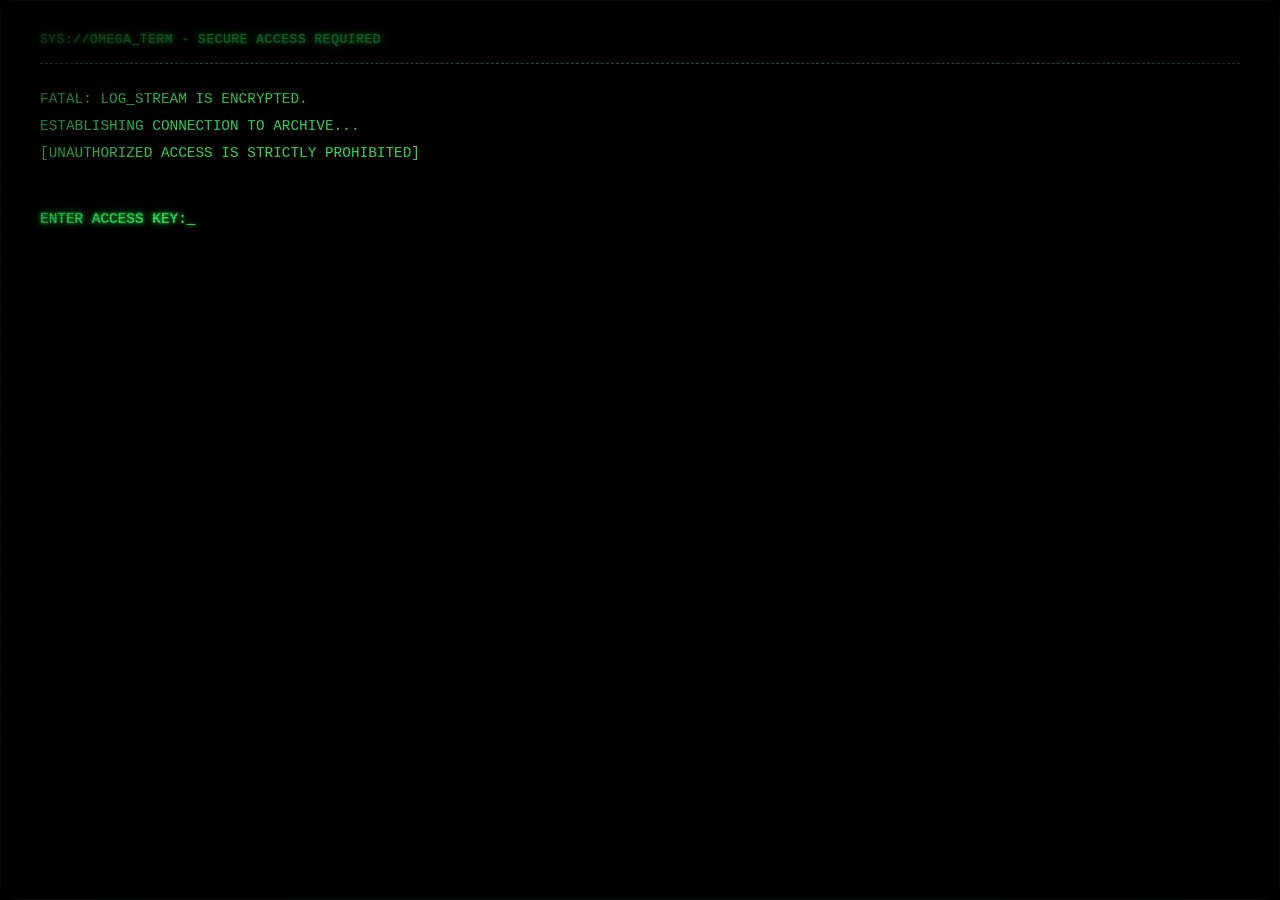
==== index.html @ 5c5ca0e2 "Initial commit: Egregore terminal experience" ====
<!DOCTYPE html>
<html lang="en">
<head>
  <meta charset="UTF-8">
  <meta name="viewport" content="width=device-width, initial-scale=1.0">
  <title>OMEGA_TERM :: TERMINAL LOG</title>

  <!-- Local stylesheet only. No external fonts or libraries per project rules. -->
  <link rel="stylesheet" href="css/style.css">
</head>
<body>

  <!-- ============================================================
       TERMINAL FRAME
       ============================================================ -->
  <div id="crt" class="crt-frame">

    <div class="scanlines" aria-hidden="true"></div>
    <div class="flicker-overlay" aria-hidden="true"></div>
    <div id="rain-dim" aria-hidden="true"></div>
    <div id="rain-drops" aria-hidden="true"></div>
    <div id="ascend-dim" aria-hidden="true"></div>
    <div id="ascend-drops" aria-hidden="true"></div>
    <div id="haunted-overlay" aria-hidden="true"></div>
    <div id="demon-overlay" aria-hidden="true"></div>
    <!-- Secret amijok overlay: a direct child of the CRT frame (like the other
         full-screen overlays) so its z-index competes globally instead of being
         trapped inside the header's stacking context. -->
    <div id="amijok-overlay" aria-hidden="true"></div>

    <!-- ============================================================
         TERMINAL GATEWAY OVERLAY (Step 1 Entrance Lock)
         ============================================================ -->
    <div id="terminal-gateway" class="gateway-active">
      <div class="terminal-box">
        <div class="terminal-header">SYS://OMEGA_TERM - SECURE ACCESS REQUIRED</div>
        <div class="terminal-body">
          <p class="system-text">FATAL: LOG_STREAM IS ENCRYPTED.</p>
          <p class="system-text">ESTABLISHING CONNECTION TO ARCHIVE...</p>
          <p class="system-text">[UNAUTHORIZED ACCESS IS STRICTLY PROHIBITED]</p>
          <br>
          <div class="input-line">
            <span class="prompt">ENTER ACCESS KEY:_</span>
            <input type="password" id="gateway-password" autocomplete="off" autofocus>
          </div>
          <p id="gateway-error" class="error-text" style="display: none;">ACCESS DENIED. INVALID CREDENTIALS.</p>
        </div>
      </div>
    </div>

    <!-- ============================================================
         HEADER / SYSTEM STATUS BAR
         ============================================================ -->
    <header id="site-header" class="site-header">
      <p class="system-line" id="system-status">
        SYS://OMEGA_TERM &nbsp;—&nbsp; STATUS: <span id="status-value" class="status-ok">ONLINE</span>
      </p>
      
      <!-- Interactive terminal now lives exclusively in the right-hand
           clue board (see #meta-panel below). -->
      <h1 class="site-title" style="display: flex; align-items: center; flex-wrap: wrap;">
        <span>PROJECT_LOG</span>
      </h1>
      
      
    </header>

    <!-- ============================================================
         MAIN SCROLLING FEED
         ============================================================ -->
    <main id="log-feed" class="log-feed">
      <div id="entries-container" class="entries-container entries-hidden">
        <!-- Rendered entries land here at runtime. Hidden until the first
             haunting completes (see main.js showFeed()). -->
      </div>
      <div id="meta-panel" class="meta-panel">
        <!-- THE interactive terminal / clue board. Solved riddles, logs,
             and hints accumulate here to drive the escape-room loop. -->
        <div class="clue-terminal">
          <p class="clue-label">ANOMALY_DETECTED :: ACTIVE_PROBE</p>
          <p class="clue-riddle">&quot;I have no voice, I have no hands, I make the noise, I grow the plants. What am I?&quot;</p>
          <!-- Streaming history scrolls above the prompt; the prompt line
               stays anchored to the bottom of the terminal. -->
          <div id="clue-board" class="clue-board" aria-live="polite"></div>
          <div class="input-line clue-input-line">
            <span class="prompt">&gt;_</span>
            <input type="text" id="clue-input" autocomplete="off" placeholder="AWAITING RESPONSE">
          </div>
        </div>
      </div>
    </main>

    <!-- ============================================================
         FOOTER / VISITOR COUNTER
         ============================================================ -->
    <footer id="site-footer" class="site-footer" style="margin-top: auto;">
      <div class="visitor-counter" id="visitor-counter">
        <span class="counter-label">VISITORS:</span>
        <span class="counter-digits" id="counter-digits">
          <span class="digit">0</span><span class="digit">0</span><span class="digit">0</span><span class="digit">0</span><span class="digit">0</span><span class="digit">0</span>
        </span>
      </div>
      <p class="footer-note">do not adjust your monitor</p>
    </footer>

  </div>

  <script src="js/main.js" defer></script>
</body>
</html>
---- css/style.css ----
/* ==========================================================================
   SPOOKIES_WORKSHOP :: TERMINAL LOG
   Retro monochrome CRT stylesheet — pure CSS, no external assets.

   Palette (phosphor green, classic monochrome monitor):
     --bg-void      : #000000   absolute pitch black — the browser IS the screen
     --bg-screen    : #000000   the terminal's own background
     --phosphor     : #33ff66   primary glowing text color
     --phosphor-dim : #1c8f39   secondary / muted text
     --phosphor-hot : #9dffb0   bright highlight (cursor, hover, status ok)
     --scan-black   : rgba(0,0,0,0.35)  scanline stripe color
   ========================================================================== */

:root {
  --bg-void: #000000;
  --bg-screen: #000000;
  --phosphor: #33ff66;
  --phosphor-dim: #1c8f39;
  --phosphor-hot: #9dffb0;
  --scan-black: rgba(0, 0, 0, 0.35);

  /* Ultra-bright tier for entry numbers — the single brightest text on screen. */
  --phosphor-bright: #39ff14;
  --glow-bright: 0 0 3px rgba(57, 255, 20, 0.95), 0 0 8px rgba(57, 255, 20, 0.7), 0 0 18px rgba(57, 255, 20, 0.45);

  /* Shared glow recipe so every glowing element matches. */
  --text-glow: 0 0 2px currentColor, 0 0 6px currentColor, 0 0 14px rgba(51, 255, 102, 0.45);
}

/* --------------------------------------------------------------------------
   RESET / BASE
   Keep this minimal and explicit rather than importing a full reset —
   easier to read when learning what each rule actually does.
   -------------------------------------------------------------------------- */
* {
  margin: 0;
  padding: 0;
  box-sizing: border-box;
}

html,
body {
  height: 100%;
}

body {
  /* Standard monospace stack, no web font kits. */
  font-family: "Courier New", "Lucida Console", Consolas, monospace;
  background: var(--bg-void);
  color: var(--phosphor);
  min-height: 100vh;
  min-height: 100dvh;
  overflow: hidden;
}

/* --------------------------------------------------------------------------
   THE "SCREEN"
   #crt fills the entire viewport edge-to-edge — no more monitor-in-a-room
   look. The browser window IS the glass.
   -------------------------------------------------------------------------- */
.crt-frame {
  position: fixed;
  inset: 0;
  width: 100%;
  height: 100vh;
  height: 100dvh;
  background: var(--bg-screen);
  border: none;
  border-radius: 14px;
  overflow-y: auto;
  overflow-x: hidden;

  padding: 32px 40px;
  display: flex;
  flex-direction: column;
  gap: 28px;
}

/* Curved-glass vignette: darkens the outermost corners and edges so the
   screen reads as slightly curved, without disturbing the layout. */
.crt-frame::after {
  content: "";
  position: absolute;
  inset: 0;
  z-index: 4;
  pointer-events: none;
  background:
    radial-gradient(circle at 0% 0%, rgba(0, 0, 0, 0.4), transparent 14%),
    radial-gradient(circle at 100% 0%, rgba(0, 0, 0, 0.4), transparent 14%),
    radial-gradient(circle at 0% 100%, rgba(0, 0, 0, 0.4), transparent 14%),
    radial-gradient(circle at 100% 100%, rgba(0, 0, 0, 0.4), transparent 14%);
  box-shadow:
    inset 0 0 180px 30px rgba(0, 0, 0, 0.6),
    inset 0 0 0 1px rgba(51, 255, 102, 0.12);
}

/* Chunky retro scrollbar — WebKit (Chrome/Edge/Safari) */
.crt-frame::-webkit-scrollbar {
  width: 18px;
}
.crt-frame::-webkit-scrollbar-track {
  background: var(--bg-screen);
  border-left: 2px solid var(--phosphor-dim);
}
.crt-frame::-webkit-scrollbar-thumb {
  background: var(--phosphor-dim);
  border: 3px solid var(--bg-screen);
  /* No border-radius — blocky, not smooth. */
}
.crt-frame::-webkit-scrollbar-thumb:hover {
  background: var(--phosphor);
}

/* Chunky retro scrollbar — Firefox */
.crt-frame {
  scrollbar-width: auto;
  scrollbar-color: var(--phosphor-dim) var(--bg-screen);
}

/* --------------------------------------------------------------------------
   CRT OVERLAY EFFECTS
   Two absolutely-positioned layers stacked above the content:
     1. .scanlines        — a repeating horizontal stripe pattern
     2. .flicker-overlay  — a very light full-screen opacity pulse
   Both use pointer-events: none so they never block clicks/scrolling.
   -------------------------------------------------------------------------- */
.scanlines,
.flicker-overlay {
  position: absolute;
  inset: 0;
  pointer-events: none;
  z-index: 5;
}

.scanlines {
  background: repeating-linear-gradient(
    to bottom,
    var(--scan-black) 0px,
    var(--scan-black) 1px,
    transparent 2px,
    transparent 3px
  );
  mix-blend-mode: multiply;
  opacity: 0.6;
}

.flicker-overlay {
  background: var(--phosphor);
  opacity: 0;
  animation: flicker 6s infinite;
}

/* Rain event — dims the screen 50% while the rain loop plays.
   pointer-events: none so the user can keep interacting with the terminal. */
#rain-dim {
  position: absolute;
  inset: 0;
  background: rgba(0, 0, 0, 0.5);
  pointer-events: none;
  z-index: 4;
  display: none;
  overflow: hidden;
}

/* Dedicated raindrop layer, above the scanlines/vignette so the drops
   stay bright and never get darkened by the CRT overlay layers. */
#rain-drops {
  position: absolute;
  inset: 0;
  z-index: 6;
  pointer-events: none;
  overflow: hidden;
  display: none;
}

/* Full-viewport kernel/glitch screen (the `static` haunting). Covers the
   entire screen above everything else and jitters like a failing monitor. */
#haunted-overlay {
  display: none;
  position: fixed;
  top: 0;
  left: 0;
  width: 100%;
  height: 100%;
  z-index: 99999;
  background: #050505;
  color: #ff3333;
  font-family: "Courier New", "Lucida Console", Consolas, monospace;
  font-size: 1.05rem;
  line-height: 1.4;
  overflow: hidden;
  padding: 24px;
  box-sizing: border-box;
  white-space: pre-wrap;
  word-break: break-all;
  pointer-events: none;
  text-align: center;
  animation: glitch-screen-jitter 0.18s steps(2) infinite;
}

@keyframes glitch-screen-jitter {
  0%   { transform: translate(0, 0); }
  25%  { transform: translate(-2px, 1px); }
  50%  { transform: translate(2px, -1px); }
  75%  { transform: translate(-1px, -2px); }
  100% { transform: translate(0, 0); }
}

/* The hidden key for ENTRY 003 (SECTOR_34), dropped once in the glitch wall
   and pulsed in glowing electric blue so it stands out of the noise. */
.pulse-key {
  color: #00ffff;
  font-weight: bold;
  text-shadow: 0 0 6px #00ffff, 0 0 14px #00ffff;
  animation: key-pulse 1s ease-in-out infinite;
}

@keyframes key-pulse {
  0%, 100% { opacity: 1; filter: brightness(1); }
  50%      { opacity: 0.2; filter: brightness(0.35); }
}

/* White raindrops — literal "." characters falling through the dim. */
.rain-drop {
  position: absolute;
  top: 0;
  color: #ffffff;
  font-family: "Courier New", "Lucida Console", Consolas, monospace;
  font-weight: bold;
  line-height: 1;
  pointer-events: none;
  text-shadow: 0 0 4px rgba(255, 255, 255, 0.8), 0 0 10px rgba(255, 255, 255, 0.5);
  animation-name: rain-fall;
  animation-timing-function: linear;
  animation-iteration-count: infinite;
}

@keyframes rain-fall {
  from { transform: translateY(-8vh); }
  to { transform: translateY(104vh); }
}

/* Ascend event — blood rain rising out of the screen while the sky trumpets. */
#ascend-dim {
  position: absolute;
  inset: 0;
  background: rgba(0, 0, 0, 0.35);
  pointer-events: none;
  z-index: 4;
  display: none;
  overflow: hidden;
}

#ascend-drops {
  position: absolute;
  inset: 0;
  z-index: 9999;
  pointer-events: none;
  overflow: hidden;
  display: none;
}

/* Red drops drifting UPWARD, the reverse of the white rain. */
.ascend-drop {
  position: absolute;
  top: 0;
  color: #ff2b2b;
  font-family: "Courier New", "Lucida Console", Consolas, monospace;
  font-weight: bold;
  line-height: 1;
  pointer-events: none;
  text-shadow: 0 0 4px rgba(255, 43, 43, 0.9), 0 0 10px rgba(255, 43, 43, 0.6);
  animation-name: ascend-rise;
  animation-timing-function: linear;
  animation-iteration-count: infinite;
}

@keyframes ascend-rise {
  from { transform: translateY(104vh); }
  to { transform: translateY(-8vh); }
}

/* The final half-second before the trumpets end — violent, frantic flickering.
   (During the rest of the event the flicker is slow and random, driven by JS.) */
body.ascend-flicker-wild {
  animation: ascend-flicker-wild 0.08s steps(1) infinite;
}

@keyframes ascend-flicker-wild {
  0% { filter: brightness(0.05); }
  12% { filter: brightness(2.4); }
  24% { filter: brightness(0); }
  38% { filter: brightness(2.8); }
  50% { filter: brightness(0.15); }
  64% { filter: brightness(1.2); }
  76% { filter: brightness(0); }
  90% { filter: brightness(3); }
  100% { filter: brightness(0.4); }
}

/* HELL event — the rain haunting run corrupted. A BIG lightning strike the
   instant the storm starts (multi-flash whiteout), then a quarter-second
   glitch halfway through the loop right before the rain flips to blood. */
body.hell-lightning {
  animation: hell-lightning 0.9s ease-out 1;
}

@keyframes hell-lightning {
  0%   { filter: brightness(6) saturate(0); }
  7%   { filter: brightness(1) saturate(1); }
  11%  { filter: brightness(5) saturate(0); }
  18%  { filter: brightness(0.9) saturate(1); }
  22%  { filter: brightness(4) saturate(0); }
  38%  { filter: brightness(1) saturate(1); }
  100% { filter: brightness(1) saturate(1); }
}

body.hell-glitch {
  animation: hell-glitch 0.25s steps(2) 1;
}

@keyframes hell-glitch {
  0%   { filter: invert(1) contrast(2.4) brightness(1.5); }
  30%  { filter: none; }
  60%  { filter: invert(0.85) hue-rotate(90deg) brightness(1.2); }
  100% { filter: none; }
}

/* Atmosphere event — flips every CSS-variable-driven text color to red for
   the duration of the ambient loop. Declared on body so it overrides the
   inherited :root values for the whole monitor. */
body.atmosphere {
  --phosphor: #ff4444;
  --phosphor-dim: #b01e1e;
  --phosphor-hot: #ff7777;
  --text-glow: 0 0 2px currentColor, 0 0 6px currentColor, 0 0 14px rgba(255, 68, 68, 0.5);
}

/* During the atmosphere haunting the whole monitor jitters and warps like a
   failing tube — applied to the #crt frame so every layer shakes together. */
body.atmosphere #crt {
  animation: atmosphere-jitter 0.14s steps(2) infinite;
}

@keyframes atmosphere-jitter {
  0%   { transform: translate(0, 0); filter: none; }
  25%  { transform: translate(-1px, 0); filter: hue-rotate(20deg) brightness(1.06); }
  50%  { transform: translate(1px, 1px); filter: none; }
  75%  { transform: translate(0, -1px); filter: hue-rotate(-20deg) brightness(0.94); }
  100% { transform: translate(0, 0); filter: none; }
}

/* Lore event — erratic full-screen flicker while the audio plays. */
.lore-flicker {
  animation: lore-flicker 1.5s infinite;
}

@keyframes lore-flicker {
  0%, 100% { opacity: 1; }
  8% { opacity: 0.15; }
  9% { opacity: 1; }
  12% { opacity: 0.6; }
  14% { opacity: 0; }
  16% { opacity: 1; }
  34% { opacity: 0.3; }
  36% { opacity: 1; }
  40% { opacity: 0; }
  43% { opacity: 0.8; }
  44% { opacity: 1; }
  60% { opacity: 0.5; }
  61% { opacity: 0; }
  62% { opacity: 1; }
  75% { opacity: 0.2; }
  77% { opacity: 1; }
  83% { opacity: 0; }
  85% { opacity: 1; }
}

/* Lore entry — revealed post blinks intermittently on a loop, forever. */
.entry-flicker {
  position: relative;
  z-index: 6; /* floats above other feed entries */
  animation: entry-flicker 7s infinite;
}

@keyframes entry-flicker {
  0%, 100% { opacity: 1; }
  3% { opacity: 0.7; }
  4% { opacity: 1; }
  18% { opacity: 1; }
  19% { opacity: 0; }
  21% { opacity: 1; }
  22% { opacity: 0.5; }
  23% { opacity: 1; }
  41% { opacity: 1; }
  42% { opacity: 0; }
  44% { opacity: 1; }
  60% { opacity: 1; }
  61% { opacity: 0.3; }
  62% { opacity: 1; }
  77% { opacity: 1; }
  78% { opacity: 0; }
  80% { opacity: 1; }
  92% { opacity: 1; }
  93% { opacity: 0.6; }
  94% { opacity: 1; }
}

/* Demon event — an ASCII entity fades in over the terminal. */
#demon-overlay {
  position: absolute;
  inset: 0;
  z-index: 7;
  display: none;
  align-items: center;
  justify-content: center;
  overflow: hidden;
  pointer-events: none;
}

.demon-art {
  display: block;
  margin: 0;
  color: #cfcfcf;
  font-family: "Courier New", "Lucida Console", Consolas, monospace;
  /* Sized to fit the art (67 lines x 100 cols) inside the viewport. */
  font-size: min(1.6vw, calc(100vh / 72));
  line-height: 1.05;
  white-space: pre;
  word-wrap: normal;
  overflow-wrap: normal;
  overflow-x: auto;
  overflow-y: auto;
  max-width: 100%;
  max-height: 100%;
  text-shadow: 0 0 6px rgba(200, 200, 200, 0.45);
  opacity: 0;
  transition: opacity 1.5s ease-in;
}

@keyframes demon-flicker {
  0% { opacity: 1; }
  12% { opacity: 0; }
  24% { opacity: 1; }
  38% { opacity: 0.2; }
  52% { opacity: 1; }
  66% { opacity: 0; }
  80% { opacity: 0.5; }
  100% { opacity: 0; }
}

@keyframes flicker {
  /* Mostly stays invisible; brief, subtle brightness blips only. */
  0%, 96%, 100% { opacity: 0; }
  97% { opacity: 0.02; }
  98% { opacity: 0.005; }
  99% { opacity: 0.03; }
}

/* Respect users who don't want motion — kill the flicker entirely. */
@media (prefers-reduced-motion: reduce) {
  .flicker-overlay { animation: none; }
  .cursor-blink { animation: none; }
  .lore-flicker { animation: none; }
  .entry-flicker { animation: none; }
  .status-sos,
  .status-pulse,
  .status-strobe,
  .status-noise,
  .status-glitch,
  .status-bgr,
  .status-fade,
  .status-hell { animation: none; }
  .rain-drop { display: none; }
  .ascend-drop { display: none; }
  .ascend-flicker-wild { animation: none; }
  .demon-art { animation: none; transition: none; }
  #haunted-overlay { animation: none; }
  .pulse-key { animation: none; }
  .clue-line--update { animation: none; }
  .atmosphere-note { animation: none; }
  .clue-note { animation: none; }
  .entry008-note { animation: none; }
  .clue-line--flash-red { animation: none; }
  .clue-line--lore-error { animation: none; }
  .clue-line--egregore { animation: none; }
  .clue-key-flash { animation: none; }
  .entry-call { animation: none; }
  .riddle-key { animation: none; }
  body.atmosphere #crt { animation: none; filter: none; }
  body.hell-lightning { animation: none; }
  body.hell-glitch { animation: none; }
}

/* --------------------------------------------------------------------------
   HEADER
   -------------------------------------------------------------------------- */
.site-header {
  position: relative;
  z-index: 1; /* sits above the overlay layers' stacking context content-wise */
  border-bottom: 1px dashed var(--phosphor-dim);
  padding-bottom: 16px;
}

.system-line {
  font-size: 0.8rem;
  letter-spacing: 0.05em;
  color: var(--phosphor-dim);
  text-shadow: var(--text-glow);
  margin-bottom: 10px;
}

.status-ok {
  color: var(--phosphor-hot);
  font-weight: bold;
}

#status-value {
  display: inline-block;
}

#status-value.status-offline {
  color: #ff3333;
  font-weight: bold;
  text-shadow: 0 0 2px currentColor, 0 0 6px rgba(255, 51, 51, 0.7), 0 0 14px rgba(255, 51, 51, 0.5);
}

/* Per-haunting status spooks — all driven by the shared status-offline state. */
.status-sos { animation: status-sos 4s steps(1) infinite; }
@keyframes status-sos {
  0%, 5% { opacity: 1; } 5%, 10% { opacity: 0; }
  10%, 15% { opacity: 1; } 15%, 20% { opacity: 0; }
  20%, 25% { opacity: 1; } 25%, 37.5% { opacity: 0; }
  37.5%, 52.5% { opacity: 1; } 52.5%, 60% { opacity: 0; }
  60%, 75% { opacity: 1; } 75%, 82.5% { opacity: 0; }
  82.5%, 97.5% { opacity: 1; } 97.5%, 100% { opacity: 0; }
}

.status-pulse { animation: status-pulse 1.8s ease-in-out infinite; }
@keyframes status-pulse {
  0%, 100% { opacity: 1; }
  50% { opacity: 0.25; }
}

.status-strobe { animation: status-strobe 0.5s steps(1) infinite; }
@keyframes status-strobe {
  0%, 100% { opacity: 1; }
  10% { opacity: 0.2; }
  20% { opacity: 1; }
  30% { opacity: 0.1; }
  40% { opacity: 1; }
  55% { opacity: 0.4; }
  60% { opacity: 1; }
  75% { opacity: 0.15; }
  85% { opacity: 1; }
}

.status-noise { animation: status-noise 0.9s steps(1) infinite; }
@keyframes status-noise {
  0%, 100% { opacity: 1; }
  8% { opacity: 0; }
  12% { opacity: 1; }
  25% { opacity: 0.3; }
  30% { opacity: 1; }
  45% { opacity: 0; }
  55% { opacity: 0.7; }
  60% { opacity: 1; }
  72% { opacity: 0.2; }
  78% { opacity: 1; }
  90% { opacity: 0; }
  95% { opacity: 1; }
}

.status-glitch { animation: status-glitch 0.7s steps(1) infinite; }
@keyframes status-glitch {
  0%, 100% { opacity: 1; transform: translateX(0); }
  10% { opacity: 0; transform: translateX(3px); }
  15% { opacity: 1; transform: translateX(-3px); }
  30% { opacity: 1; transform: translateX(0); }
  40% { opacity: 0.2; transform: translateX(2px); }
  45% { opacity: 1; transform: translateX(-2px); }
  60% { opacity: 1; transform: translateX(0); }
  70% { opacity: 0; transform: translateX(4px); }
  75% { opacity: 1; transform: translateX(0); }
}

.status-bgr { animation: status-bgr 2.4s linear infinite; }
@keyframes status-bgr {
  0% { color: hsl(240, 100%, 55%); }
  33% { color: hsl(120, 100%, 55%); }
  66% { color: hsl(0, 100%, 55%); }
  100% { color: hsl(240, 100%, 55%); }
}

.status-fade { animation: status-fade 0.8s steps(1) infinite; }
@keyframes status-fade {
  0%, 100% { color: #ffffff; }
  50% { color: #ff3333; }
}

.status-hell { animation: status-hell 2s steps(1) infinite; }
@keyframes status-hell {
  0%, 100% { opacity: 1; }
  25% { opacity: 0.15; }
  50% { opacity: 1; }
  75% { opacity: 0.15; }
}

.site-title {
  font-size: clamp(1.6rem, 4vw, 2.4rem);
  letter-spacing: 0.08em;
  text-shadow: var(--text-glow);
}

.cursor-blink {
  animation: blink 1.1s steps(1) infinite;
}

@keyframes blink {
  0%, 50% { opacity: 1; }
  51%, 100% { opacity: 0; }
}

.site-subtitle {
  margin-top: 6px;
  font-size: 0.85rem;
  color: var(--phosphor-dim);
}

/* --------------------------------------------------------------------------
   MAIN LOG FEED
   -------------------------------------------------------------------------- */
.log-feed {
  position: relative;
  z-index: 1;
  display: flex;
  flex-direction: row;
  gap: 40px;
  flex: 1;
  /* Let the two panels size and scroll independently instead of growing
     the whole frame. */
  min-height: 0;
}

/* Left half — the post boxes live inside their own scroll box that never
   crosses the middle of the screen. It is 100% blank and hidden on load;
   the first haunting must complete before it is revealed. */
#entries-container {
  flex: 0 0 50%;
  max-width: 50%;
  overflow-y: auto;
  overflow-x: hidden;
  padding-right: 8px;
}

#entries-container.entries-hidden {
  display: none;
}

/* Right half — reserved puzzle space. Clues, images, symbols, and effects
   will land here. A faint analog divider marks the boundary. */
.meta-panel {
  flex: 1;
  min-width: 0;
  border-left: 1px dashed var(--phosphor-dim);
  padding-left: 24px;
}

/* The riddle terminal that gates ENTRY 001. Behaves like a real Linux
   terminal: header (label/riddle) on top, streaming history in the middle
   that scrolls, and the interactive prompt anchored at the bottom. */
.clue-terminal {
  border: 1px dashed var(--phosphor-dim);
  padding: 14px 16px;
  margin-bottom: 24px;
  display: flex;
  flex-direction: column;
  height: 100%;
  box-sizing: border-box;
  overflow: hidden;
}

.clue-label {
  color: var(--phosphor-hot);
  font-size: 0.7rem;
  letter-spacing: 0.1em;
  margin-bottom: 8px;
}

.clue-riddle {
  color: var(--phosphor);
  font-style: italic;
  font-size: 0.9rem;
  line-height: 1.5;
  margin-bottom: 12px;
}

/* Once the terminal wipes itself the static label + riddle vanish, leaving
   only the prompt. Restored only by a full esrever reset. */
.clue-terminal--cleared .clue-label,
.clue-terminal--cleared .clue-riddle {
  display: none;
}

/* Clue images printed straight into the terminal (e.g. the BKA_L payload
   that unlocks ENTRY 007). Sized to the terminal width with height left to
   the image's true aspect ratio; the clue board's scrollbar handles the
   height instead of a hard cap, so tall payloads never get squished. */
.clue-image {
  display: block;
  width: 100%;
  height: auto;
  box-sizing: border-box;
  margin: 10px 0 12px;
  border: 1px dashed var(--phosphor-dim);
  padding: 4px;
  image-rendering: pixelated;
}

.clue-input-line {
  flex: none;
  margin-top: 12px;
}

.clue-input-line input {
  background: transparent;
  border: none;
  color: var(--phosphor);
  font-family: inherit;
  font-size: 0.9rem;
  flex: 1;
  outline: none;
  caret-color: var(--phosphor-hot);
}

.clue-input-line input::placeholder {
  color: var(--phosphor-dim);
  opacity: 0.6;
}

.clue-board {
  flex: 1;
  min-height: 0;
  overflow-y: auto;
  overflow-x: hidden;
  margin-top: 12px;
  display: flex;
  flex-direction: column;
  gap: 6px;

  /* Chunky retro scrollbar — WebKit */
  scrollbar-width: thin;
  scrollbar-color: var(--phosphor-dim) transparent;
}

.clue-board::-webkit-scrollbar {
  width: 8px;
}

.clue-board::-webkit-scrollbar-track {
  background: transparent;
}

.clue-board::-webkit-scrollbar-thumb {
  background: var(--phosphor-dim);
  border: 1px solid var(--bg-screen);
}

.clue-line {
  color: var(--phosphor-dim);
  font-size: 0.85rem;
  line-height: 1.5;
  white-space: pre-wrap;
}

.clue-line--cmd {
  color: var(--phosphor);
}

.clue-line--status {
  color: var(--phosphor-dim);
  font-style: italic;
}

.clue-line--success {
  color: var(--phosphor-hot);
}

.clue-line--hint {
  color: var(--phosphor-dim);
  border-left: 2px solid var(--phosphor-dim);
  padding-left: 8px;
}

.clue-line--error {
  color: #ff5555;
  text-shadow: 0 0 6px #ff5555;
}

/* Atmosphere self-update: the fake source dump that streams into the board
   on its own, dense and dim so it reads as machine output. */
.clue-line--script {
  color: var(--phosphor-dim);
  font-size: 0.78rem;
}

/* UPDATE COMPLETE banner — flashes 3 times, like the OFFLINE status word. */
.clue-line--update {
  color: var(--phosphor-hot);
  font-weight: bold;
  letter-spacing: 0.06em;
  text-shadow: 0 0 4px currentColor, 0 0 12px currentColor;
  animation: update-flash 1.5s steps(1) forwards;
}

@keyframes update-flash {
  0%, 16% { opacity: 1; }
  17%, 32% { opacity: 0; }
  33%, 48% { opacity: 1; }
  49%, 64% { opacity: 0; }
  65%, 80% { opacity: 1; }
  81%, 96% { opacity: 0; }
  97%, 100% { opacity: 1; }
}

/* ENTRY 004's hidden payload — an inert '@' waiting to be clicked. It pulses
   subtly so it reads as "off" in the archive, yet tempts interaction. */
.atmosphere-note {
  display: inline-block;
  margin: 14px 0 4px;
  padding: 2px 10px;
  color: var(--phosphor-hot);
  font-size: 1.3rem;
  font-weight: bold;
  letter-spacing: 0.1em;
  cursor: pointer;
  user-select: none;
  text-shadow: 0 0 4px currentColor, 0 0 12px currentColor;
  border: 1px dashed var(--phosphor-dim);
  animation: note-breathe 2.6s ease-in-out infinite;
  transition: background-color 0.2s;
}

.atmosphere-note:hover {
  background: rgba(51, 255, 102, 0.06);
}

@keyframes note-breathe {
  0%, 100% { opacity: 0.75; }
  50% { opacity: 1; }
}

/* Once revealed the payload image the '@' goes inert. */
.atmosphere-note--done {
  opacity: 0.35;
  cursor: default;
  animation: none;
  text-decoration: line-through;
  text-decoration-color: var(--phosphor-dim);
}

/* Terminal '@' click box used by the ENTRY 008 handshake sequence. Same
   visual language as the atmosphere note, but lives in the clue board and
   carries its own click counter (3 / 6 / 9). */
.clue-note {
  display: inline-block;
  align-self: flex-start;
  margin: 4px 0;
  padding: 2px 10px;
  color: var(--phosphor-hot);
  font-size: 1.3rem;
  font-weight: bold;
  letter-spacing: 0.1em;
  cursor: pointer;
  user-select: none;
  text-shadow: 0 0 4px currentColor, 0 0 12px currentColor;
  border: 1px dashed var(--phosphor-dim);
  animation: note-breathe 2.6s ease-in-out infinite;
  transition: background-color 0.2s;
}

.clue-note:hover {
  background: rgba(51, 255, 102, 0.06);
}

.clue-note--done {
  opacity: 0.35;
  cursor: default;
  animation: none;
  text-decoration: line-through;
  text-decoration-color: var(--phosphor-dim);
}

/* ENTRY 008's riddle: types itself into the post body after unlock, then
   renders statically here. Reads as a continuation of the archive text. */
.entry-riddle {
  margin-top: 14px;
  line-height: 1.7;
  color: var(--phosphor);
  white-space: normal;
}

/* ENTRY 008's own hidden payload — the '@' that arms after the egregore
   dump. Three clicks search out the SYS_FILE_333 key. */
.entry008-note {
  display: inline-block;
  margin: 16px 0 4px;
  padding: 2px 10px;
  color: var(--phosphor-hot);
  font-size: 1.3rem;
  font-weight: bold;
  letter-spacing: 0.1em;
  cursor: pointer;
  user-select: none;
  text-shadow: 0 0 4px currentColor, 0 0 12px currentColor;
  border: 1px dashed var(--phosphor-dim);
  animation: note-breathe 2.6s ease-in-out infinite;
  transition: background-color 0.2s;
}

.entry008-note:hover {
  background: rgba(51, 255, 102, 0.06);
}

.entry008-note--done {
  opacity: 0.35;
  cursor: default;
  animation: none;
  text-decoration: line-through;
  text-decoration-color: var(--phosphor-dim);
}

/* The egregore's message, typed into the terminal window: hot red glitch. */
.clue-line--egregore {
  color: #ff4444;
  font-weight: bold;
  text-shadow: 0 0 4px #ff4444, 0 0 12px rgba(255, 68, 68, 0.7);
  animation: egregore-flicker 0.5s steps(2) infinite;
}

@keyframes egregore-flicker {
  0%, 100% { opacity: 1; }
  50% { opacity: 0.55; }
}

/* The SYS_FILE_333 key in the FILE LOCATED line: its hue is driven inline by
   the rainbow cycle until ENTRY 009 decrypts. */
.clue-key-rainbow {
  font-weight: bold;
}

/* ENTRY 006's final line — the thing calling. Slow, patient red pulse. */
.entry-call {
  color: #ff4444;
  font-weight: bold;
  text-shadow: 0 0 4px #ff4444, 0 0 12px rgba(255, 68, 68, 0.5);
  animation: call-pulse 3.2s ease-in-out infinite;
}

/* ENTRY 002's riddle — the capital letters spell the next trigger (STATIC).
   Each capital pulses red until the static haunting runs, then settles. */
.riddle-key {
  color: #ff3333;
  font-weight: bold;
  text-shadow: 0 0 4px #ff3333, 0 0 12px rgba(255, 51, 51, 0.7);
  animation: riddle-pulse 1.4s ease-in-out infinite;
}

@keyframes riddle-pulse {
  0%, 100% { opacity: 0.55; }
  50% { opacity: 1; }
}

.entry--riddle-done .riddle-key {
  color: var(--phosphor);
  text-shadow: none;
  animation: none;
  opacity: 0.85;
}

@keyframes call-pulse {
  0%, 100% { opacity: 0.55; }
  50% { opacity: 1; }
}

/* The ORWELL portion of the ORWELL_VECT hint: the only key to ENTRY 005.
   It pulses red continuously once ATMOSPHERE CLEARED logs — never stopping
   until ENTRY 005 is actually decrypted (which wipes the board anyway). */
.clue-key-flash {
  color: #ff3333;
  font-weight: bold;
  text-shadow: 0 0 4px #ff3333, 0 0 12px rgba(255, 51, 51, 0.7);
  animation: key-pulse 1.6s ease-in-out infinite;
}

@keyframes key-pulse {
  0%, 100% { opacity: 0.6; }
  50% { opacity: 1; }
}

/* ENTRY 008 lock-status line: flashes red three times, then goes green. */
@keyframes lock-flash {
  0%, 100% { opacity: 1; }
  50% { opacity: 0; }
}

.clue-line--flash-red {
  color: #ff3333;
  font-weight: bold;
  text-shadow: 0 0 4px #ff3333, 0 0 12px rgba(255, 51, 51, 0.7);
  animation: lock-flash 0.6s ease-in-out 3;
}

.clue-line--flash-green {
  color: var(--phosphor-hot);
  font-weight: bold;
  text-shadow: 0 0 4px currentColor, 0 0 12px currentColor;
}

/* ENTRY 009's aftermath error line: flashes red continuously until the riddle
   below it takes over (JS freezes it after 3s). */
.clue-line--lore-error {
  color: #ff3333;
  font-weight: bold;
  text-shadow: 0 0 4px #ff3333, 0 0 12px rgba(255, 51, 51, 0.7);
  animation: lock-flash 0.6s steps(2) infinite;
}

/* End-of-game credits: the whole block fades in together over half a second,
   the Egregore art centered and scaled to fit the terminal width. */
.clue-credits {
  opacity: 0;
  transition: opacity 0.5s ease;
  padding: 20px 0 28px;
}
.clue-credits--in {
  opacity: 1;
}
.clue-credits-logo {
  display: block;
  width: 160px;
  height: auto;
  margin: 0 auto 22px;
}
.clue-credits-art {
  margin: 0 auto;
  text-align: center;
  font-family: inherit;
  font-size: 12px;
  line-height: 1.2;
  color: var(--phosphor);
}
.clue-credits-tag {
  margin-top: 26px;
  text-align: center;
  color: var(--phosphor);
}
.clue-credits-link {
  display: block;
  margin-top: 34px;
  text-align: center;
  color: var(--phosphor-hot);
  text-decoration: underline;
  text-shadow: 0 0 6px currentColor;
}
.clue-credits-link:hover {
  color: #ffffff;
}

.entry {
  /* Thin phosphor frame around each post — the analog "case" for the log.
     The left edge stays heavier (3px) to keep the established accent. */
  border: 1px solid var(--phosphor-dim);
  border-left-width: 3px;
  box-shadow: 0 0 8px rgba(28, 143, 57, 0.18), inset 0 0 10px rgba(28, 143, 57, 0.06);
  padding: 14px 16px;

  /* Breathing room between posts — a solid 3-4 blank lines so media-heavy
     entries (images/files/audio) never crowd the next record. */
  margin-bottom: 72px;

  /* Stacked layout: every entry flows strictly top-to-bottom as
     entry index -> date -> title -> body, in a single column. */
  display: grid;
  grid-template-columns: 1fr;
  row-gap: 6px;
}

/* The meta row is dissolved into the entry grid so its index and date
   children stack as their own rows above the title. */
.entry-meta {
  display: contents;
  font-size: 0.75rem;
  color: var(--phosphor-dim);
  letter-spacing: 0.05em;
}

/* TIER 1 — ultra-bright fluorescent green entry number. */
.entry-index {
  grid-column: 1;
  color: var(--phosphor-bright);
  font-weight: bold;
  text-shadow: var(--glow-bright);
}

/* TIER 3 — dim date, stacked directly beneath the entry number. */
.entry-date {
  grid-column: 1;
  color: var(--phosphor-dim);
  text-align: left;
}

/* TIER 2 — standard phosphor title. */
.entry-title {
  grid-column: 1;
  font-size: 1.05rem;
  color: var(--phosphor);
  text-shadow: var(--text-glow);
  margin-bottom: 8px;
  text-transform: lowercase;
}

/* TIER 3 — degraded, lower-intensity body text. */
.entry-body {
  grid-column: 1;
  font-size: 0.9rem;
  line-height: 1.6;
  color: var(--phosphor);
  opacity: 0.9;
  white-space: pre-line;
}

/* --------------------------------------------------------------------------
   FOOTER / VISITOR COUNTER
   -------------------------------------------------------------------------- */
.site-footer {
  position: relative;
  z-index: 1;
  border-top: 1px dashed var(--phosphor-dim);
  padding-top: 16px;
  display: flex;
  flex-direction: column;
  align-items: center;
  gap: 8px;
  text-align: center;
}

.visitor-counter {
  display: flex;
  align-items: center;
  gap: 10px;
}

.counter-label {
  font-size: 0.75rem;
  color: var(--phosphor-dim);
  letter-spacing: 0.05em;
}

/* Pixelated LED-style digit counter, built with flat blocks instead of
   an image so it stays a "pure CSS" effect. */
.counter-digits {
  display: flex;
  gap: 3px;
}

.digit {
  display: inline-block;
  min-width: 1.1em;
  padding: 2px 4px;
  background: #041005;
  color: var(--phosphor-hot);
  text-align: center;
  font-weight: bold;
  font-size: 0.95rem;
  border: 1px solid var(--phosphor-dim);
  text-shadow: var(--text-glow);
  /* image-rendering keeps any future icon/sprite in this counter blocky. */
  image-rendering: pixelated;
}

.footer-note {
  font-size: 0.7rem;
  color: var(--phosphor-dim);
  opacity: 0.8;
}

/* --------------------------------------------------------------------------
   ENTRY MEDIA
   Optional media block injected by js/main.js when a post's `media`
   field resolves to an image, an audio file, an iframe embed, or a
   fallback link. Shares the same glow/monochrome language as the rest
   of the terminal.
   -------------------------------------------------------------------------- */
.entry-media {
  grid-column: 1;
  margin-top: 14px;
  border: 1px dashed var(--phosphor-dim);
  padding: 10px;
}

.entry-lock-box {
  grid-column: 1;
}

.entry-media--image img {
  display: block;
  max-width: 100%;
  height: auto;
  /* Slight desaturation + green tint keeps photos from breaking the
     monochrome CRT illusion. */
  filter: grayscale(60%) sepia(20%) hue-rotate(60deg) brightness(0.9);
  border: 1px solid var(--phosphor-dim);
}

.entry-media--audio audio {
  width: 100%;
}

.entry-media--embed iframe {
  width: 100%;
  border: 1px solid var(--phosphor-dim);
  aspect-ratio: 16 / 9;
}

.entry-media--link a {
  color: var(--phosphor-hot);
  text-decoration: underline;
  word-break: break-all;
  font-size: 0.85rem;
}

/* --------------------------------------------------------------------------
   ADMIN DASHBOARD (deep-web/dashboard.html)
   Same phosphor/CRT language as the public page, applied to a login
   gate and a post-creation form instead of a log feed.
   -------------------------------------------------------------------------- */

/* --- Login gate --- */
.login-box {
  max-width: 360px;
  margin: 40px auto;
  padding: 24px;
  border: 1px solid var(--phosphor-dim);
  text-align: center;
}

.login-box p {
  font-size: 0.8rem;
  color: var(--phosphor-dim);
  margin-bottom: 16px;
}

.login-error {
  min-height: 1.2em;
  font-size: 0.75rem;
  color: #ff5555;
  text-shadow: 0 0 6px #ff5555;
  margin-top: 10px;
}

/* --- Shared form controls (login + post-creation form) --- */
.terminal-input,
.terminal-textarea {
  width: 100%;
  background: var(--bg-screen);
  border: 1px solid var(--phosphor-dim);
  color: var(--phosphor);
  font-family: inherit;
  font-size: 0.9rem;
  padding: 10px 12px;
  caret-color: var(--phosphor-hot);
}

.terminal-input:focus,
.terminal-textarea:focus {
  outline: none;
  border-color: var(--phosphor);
  box-shadow: 0 0 8px rgba(51, 255, 102, 0.35);
}

.terminal-textarea {
  resize: vertical;
  min-height: 160px;
  line-height: 1.5;
}

.terminal-button {
  background: transparent;
  border: 1px solid var(--phosphor);
  color: var(--phosphor);
  font-family: inherit;
  font-size: 0.85rem;
  letter-spacing: 0.05em;
  padding: 10px 20px;
  cursor: pointer;
  text-shadow: var(--text-glow);
  transition: background-color 0.15s ease, color 0.15s ease;
}

.terminal-button:hover,
.terminal-button:focus-visible {
  background: var(--phosphor);
  color: #05130a;
}

/* --- Post-creation form --- */
.dashboard-panel {
  padding: 8px 4px 24px;
}

.form-group {
  margin-bottom: 20px;
}

.form-group label {
  display: block;
  font-size: 0.75rem;
  color: var(--phosphor-dim);
  letter-spacing: 0.05em;
  margin-bottom: 6px;
  text-transform: uppercase;
}

.form-hint {
  display: block;
  margin-top: 6px;
  font-size: 0.7 ounce;
  color: var(--phosphor-dim);
  opacity: 0.85;
}

.form-status {
  min-height: 1.4em;
  font-size: 0.8rem;
  margin-top: 14px;
}

.form-status--ok {
  color: var(--phosphor-hot);
}

.form-status--error {
  color: #ff5555;
}

/* Utility used by JS to toggle visibility without inline styles. */
.is-hidden {
  display: none !important;
}

/* --------------------------------------------------------------------------
   TERMINAL GATEWAY OVERLAY (Step 1 Entrance Lock)
   -------------------------------------------------------------------------- */
#terminal-gateway {
  position: absolute;
  inset: 0;
  background: var(--bg-screen);
  z-index: 4; /* Sits completely on top of content, but right under scanlines */
  display: none; /* Controlled by .gateway-active */
  padding: 32px 40px;
}

#terminal-gateway.gateway-active {
  display: block;
}

.terminal-box {
  display: flex;
  flex-direction: column;
  height: 100%;
}

.terminal-header {
  border-bottom: 1px dashed var(--phosphor-dim);
  padding-bottom: 16px;
  margin-bottom: 24px;
  font-size: 0.8rem;
  letter-spacing: 0.05em;
  color: var(--phosphor-dim);
  text-shadow: var(--text-glow);
}

.terminal-body {
  font-size: 0.9rem;
  line-height: 1.6;
}

.system-text {
  margin-bottom: 4px;
}

.input-line {
  display: flex;
  align-items: center;
  gap: 8px;
  margin-top: 16px;
}

.prompt {
  white-space: nowrap;
  text-shadow: var(--text-glow);
}

#gateway-password {
  background: transparent;
  border: none;
  color: var(--phosphor);
  font-family: inherit;
  font-size: 0.9rem;
  padding: 0;
  margin: 0;
  flex: 1;
  caret-color: var(--phosphor-hot);
}

#gateway-password:focus {
  outline: none;
}

.error-text {
  margin-top: 20px;
  color: #ff5555;
  text-shadow: 0 0 6px #ff5555;
  font-weight: bold;
}

/* --------------------------------------------------------------------------
   RESPONSIVE ADJUSTMENTS
   The "monitor" keeps its 4:3 feel but eases padding/type size down on
   narrow viewports so it never overflows a phone screen.
   -------------------------------------------------------------------------- */
@media (max-width: 600px) {
  .crt-frame {
    aspect-ratio: 3 / 4;
    padding: 20px 18px;
    gap: 20px;
  }

  /* Collapse the split screen on narrow viewports: both the feed and the
     clue terminal go full width, stacked vertically. */
  .log-feed {
    flex-direction: column;
    gap: 20px;
    min-height: auto;
  }

  #entries-container {
    flex: none;
    max-width: 100%;
    overflow: visible;
    padding-right: 0;
  }

  .meta-panel {
    flex: none;
    width: 100%;
    border-left: none;
    padding-left: 0;
  }

  /* The stacked layout is already a single column, so narrow screens
     only need to ensure every entry child occupies column 1. */
  .entry-index,
  .entry-date,
  .entry-title,
  .entry-body,
  .entry-media,
  .entry-lock-box {
    grid-column: 1;
  }

  #terminal-gateway {
    padding: 20px 18px;
  }
}

#amijok-overlay {
  position: fixed;
  top: 0;
  left: 0;
  width: 100%;
  height: 100%;
  background-color: #fff;
  /* Highest layer in the build: the secret event's screen always wins over
     every box, entry image, and the other overlays. */
  z-index: 999999;
  display: none;
  justify-content: center;
  align-items: flex-start;
  padding-left: 20px;
}

.amijok-message {
  font-family: inherit;
  font-size: 1rem;
}
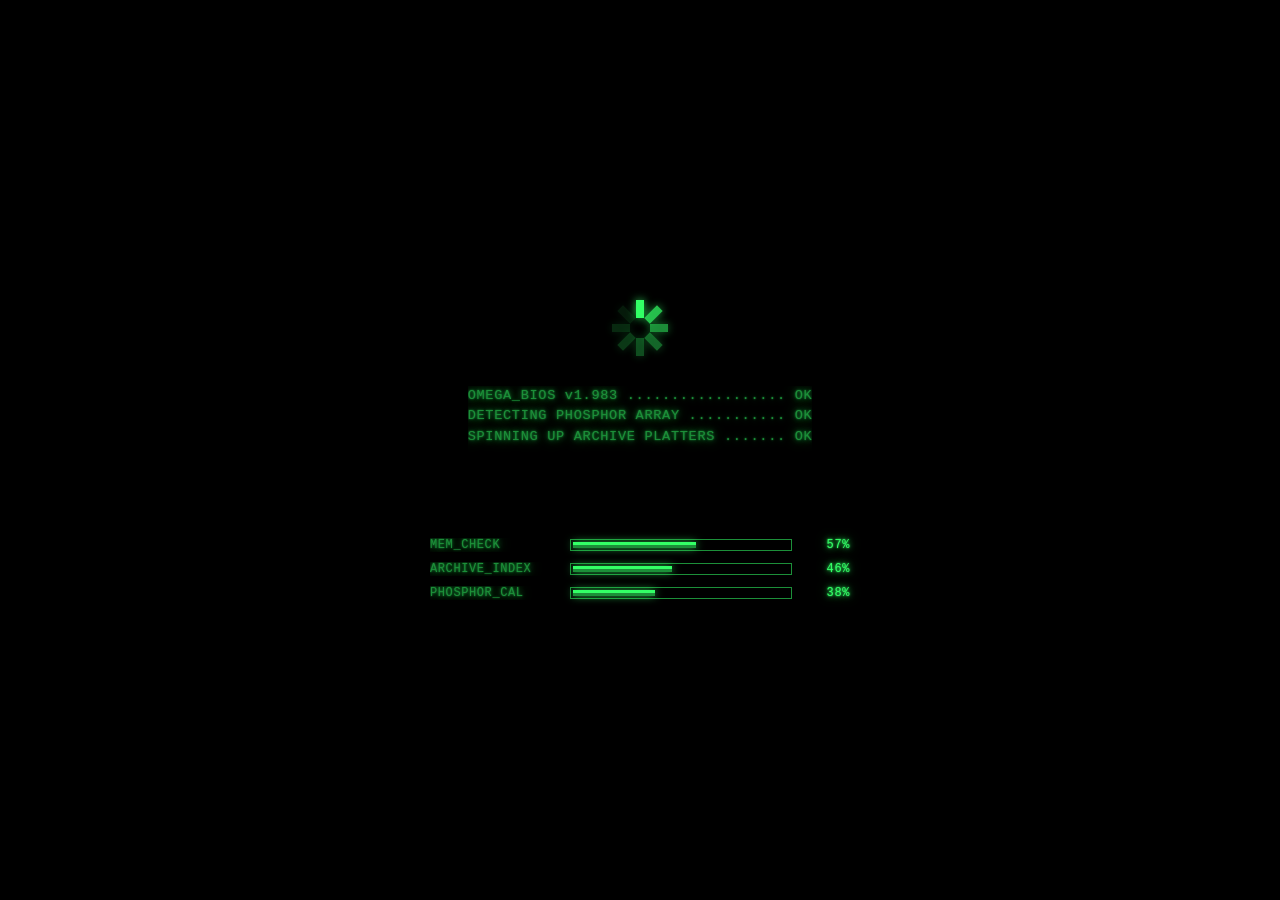
==== commit c3ffa5a9: "Add monitor power-on boot sequence before gateway" ====
--- a/index.html
+++ b/index.html
@@ -9,6 +9,40 @@
   <link rel="stylesheet" href="css/style.css">
 </head>
 <body>
+
+  <!-- ============================================================
+       BOOT SEQUENCE :: MONITOR POWER-ON
+       Plays once per page load, then dissolves to reveal whatever
+       is underneath (gateway on a cold boot, archive on a reload).
+       Audio hook: js/main.js BOOT_AUDIO_PATH.
+       ============================================================ -->
+  <div id="boot-overlay" aria-hidden="true">
+    <div class="boot-warmup"></div>
+    <div class="boot-content">
+      <div class="boot-spinner">
+        <span></span><span></span><span></span><span></span>
+        <span></span><span></span><span></span><span></span>
+      </div>
+      <div id="boot-log" class="boot-log"></div>
+      <div class="boot-bars">
+        <div class="boot-bar">
+          <span class="boot-bar-label">MEM_CHECK</span>
+          <span class="boot-bar-track"><span class="boot-bar-fill"></span></span>
+          <span class="boot-bar-pct">0%</span>
+        </div>
+        <div class="boot-bar">
+          <span class="boot-bar-label">ARCHIVE_INDEX</span>
+          <span class="boot-bar-track"><span class="boot-bar-fill"></span></span>
+          <span class="boot-bar-pct">0%</span>
+        </div>
+        <div class="boot-bar">
+          <span class="boot-bar-label">PHOSPHOR_CAL</span>
+          <span class="boot-bar-track"><span class="boot-bar-fill"></span></span>
+          <span class="boot-bar-pct">0%</span>
+        </div>
+      </div>
+    </div>
+  </div>
 
   <!-- ============================================================
        TERMINAL FRAME
--- a/css/style.css
+++ b/css/style.css
@@ -1494,4 +1494,213 @@
 .amijok-message {
   font-family: inherit;
   font-size: 1rem;
+}
+
+/* --------------------------------------------------------------------------
+   BOOT SEQUENCE :: MONITOR POWER-ON
+   Three phases, paced by js/main.js (runBootSequence):
+     1. .boot-warmup  — the classic CRT power-on line snapping open from black
+     2. .boot-content — spinner widget churning + POST log lines + drive bars
+     3. #crt.power-rise + overlay fade — screen climbs to full brightness
+   -------------------------------------------------------------------------- */
+#boot-overlay {
+  position: fixed;
+  inset: 0;
+  /* Highest layer in the build while it runs; removed from the DOM flow
+     entirely once boot finishes so it never competes with amijok later. */
+  z-index: 9999999;
+  display: none;
+  background: var(--bg-void);
+}
+
+#boot-overlay.boot-active {
+  display: block;
+}
+
+/* Phase 1 — a single phosphor line expands vertically until the whole glass
+   is lit, then dissolves (opacity -> 0) as the content takes over. */
+.boot-warmup {
+  position: absolute;
+  left: 0;
+  right: 0;
+  top: 50%;
+  height: 2px;
+  margin-top: -1px;
+  background: linear-gradient(
+    to bottom,
+    rgba(51, 255, 102, 0),
+    var(--phosphor-hot) 50%,
+    rgba(51, 255, 102, 0)
+  );
+  box-shadow: 0 0 24px 6px rgba(51, 255, 102, 0.55);
+  opacity: 0;
+  transform-origin: center;
+  animation: boot-warmup-expand 700ms ease-out forwards;
+  animation-delay: 150ms;
+  pointer-events: none;
+}
+
+@keyframes boot-warmup-expand {
+  0%   { opacity: 0; transform: scaleY(1); }
+  12%  { opacity: 1; transform: scaleY(1); }
+  60%  { opacity: 0.9; transform: scaleY(180); }
+  100% { opacity: 0; transform: scaleY(1400); }
+}
+
+/* Phase 2 — BIOS/POST readout: spinner on top, log lines streaming under it,
+   drive bars churning at the bottom. Hidden until JS flips .boot-show after
+   the warm-up line finishes. */
+.boot-content {
+  position: absolute;
+  inset: 0;
+  display: flex;
+  flex-direction: column;
+  align-items: center;
+  justify-content: center;
+  gap: 30px;
+  padding: 32px 40px;
+  opacity: 0;
+  transition: opacity 200ms steps(3);
+}
+
+.boot-content.boot-show {
+  opacity: 1;
+}
+
+/* The spinning widget: eight chunky blades with a fading tail, rotating in
+   discrete steps so it reads as mechanical rather than smooth. */
+.boot-spinner {
+  position: relative;
+  width: 56px;
+  height: 56px;
+  animation: boot-spin 0.9s steps(8) infinite;
+}
+
+@keyframes boot-spin {
+  to { transform: rotate(360deg); }
+}
+
+.boot-spinner span {
+  position: absolute;
+  top: 0;
+  left: 50%;
+  width: 8px;
+  height: 18px;
+  margin-left: -4px;
+  background: var(--phosphor);
+  box-shadow: 0 0 8px rgba(51, 255, 102, 0.8);
+  transform-origin: 4px 28px;
+}
+
+/* Trailing opacity tail — blade 1 leads, the rest decay behind it. */
+.boot-spinner span:nth-child(1) { transform: rotate(0deg);   opacity: 1; }
+.boot-spinner span:nth-child(2) { transform: rotate(45deg);  opacity: 0.75; }
+.boot-spinner span:nth-child(3) { transform: rotate(90deg);  opacity: 0.55; }
+.boot-spinner span:nth-child(4) { transform: rotate(135deg); opacity: 0.4; }
+.boot-spinner span:nth-child(5) { transform: rotate(180deg); opacity: 0.3; }
+.boot-spinner span:nth-child(6) { transform: rotate(225deg); opacity: 0.22; }
+.boot-spinner span:nth-child(7) { transform: rotate(270deg); opacity: 0.16; }
+.boot-spinner span:nth-child(8) { transform: rotate(315deg); opacity: 0.1; }
+
+/* Fixed-height log window so streaming lines never shift the layout. */
+.boot-log {
+  min-height: calc(6 * 1.5em);
+  font-size: 0.85rem;
+  line-height: 1.5;
+  letter-spacing: 0.05em;
+  color: var(--phosphor-dim);
+  text-shadow: var(--text-glow);
+  white-space: pre;
+  overflow: hidden;
+}
+
+.boot-bars {
+  display: flex;
+  flex-direction: column;
+  gap: 10px;
+  width: min(420px, 80vw);
+}
+
+.boot-bar {
+  display: grid;
+  grid-template-columns: 130px 1fr 48px;
+  gap: 10px;
+  align-items: center;
+  font-size: 0.75rem;
+  letter-spacing: 0.05em;
+}
+
+.boot-bar-label {
+  color: var(--phosphor-dim);
+  text-shadow: var(--text-glow);
+  white-space: nowrap;
+  overflow: hidden;
+}
+
+.boot-bar-track {
+  display: block;
+  height: 12px;
+  border: 1px solid var(--phosphor-dim);
+  padding: 2px;
+}
+
+/* Striped fill so the bar reads as a hard-drive churn rather than a smooth
+   progress sweep; width is driven by JS every frame. */
+.boot-bar-fill {
+  display: block;
+  height: 100%;
+  width: 0%;
+  background-image: repeating-linear-gradient(
+    to bottom,
+    var(--phosphor) 0 3px,
+    var(--phosphor-dim) 3px 6px
+  );
+  box-shadow: 0 0 8px rgba(51, 255, 102, 0.7);
+}
+
+.boot-bar-pct {
+  text-align: right;
+  color: var(--phosphor);
+  text-shadow: var(--text-glow);
+}
+
+/* Phase 3 — the whole screen climbs to full brightness as the boot layer
+   dissolves away. Class is added by JS, then removed after the handoff. */
+#crt.power-rise {
+  animation: crt-power-rise 800ms ease-out both;
+}
+
+@keyframes crt-power-rise {
+  0%   { filter: brightness(0.25) contrast(1.35); }
+  35%  { filter: brightness(0.65); }
+  70%  { filter: brightness(1.18) saturate(1.15); }
+  100% { filter: brightness(1) contrast(1); }
+}
+
+#boot-overlay.boot-fade {
+  animation: boot-overlay-fade 500ms ease-in forwards;
+}
+
+@keyframes boot-overlay-fade {
+  to { opacity: 0; }
+}
+
+@media (prefers-reduced-motion: reduce) {
+  .boot-warmup {
+    animation-duration: 1ms;
+    animation-delay: 0ms;
+  }
+
+  .boot-content {
+    transition-duration: 1ms;
+  }
+
+  .boot-spinner {
+    animation-duration: 2.5s;
+  }
+
+  #crt.power-rise,
+  #boot-overlay.boot-fade {
+    animation-duration: 250ms;
+  }
 }
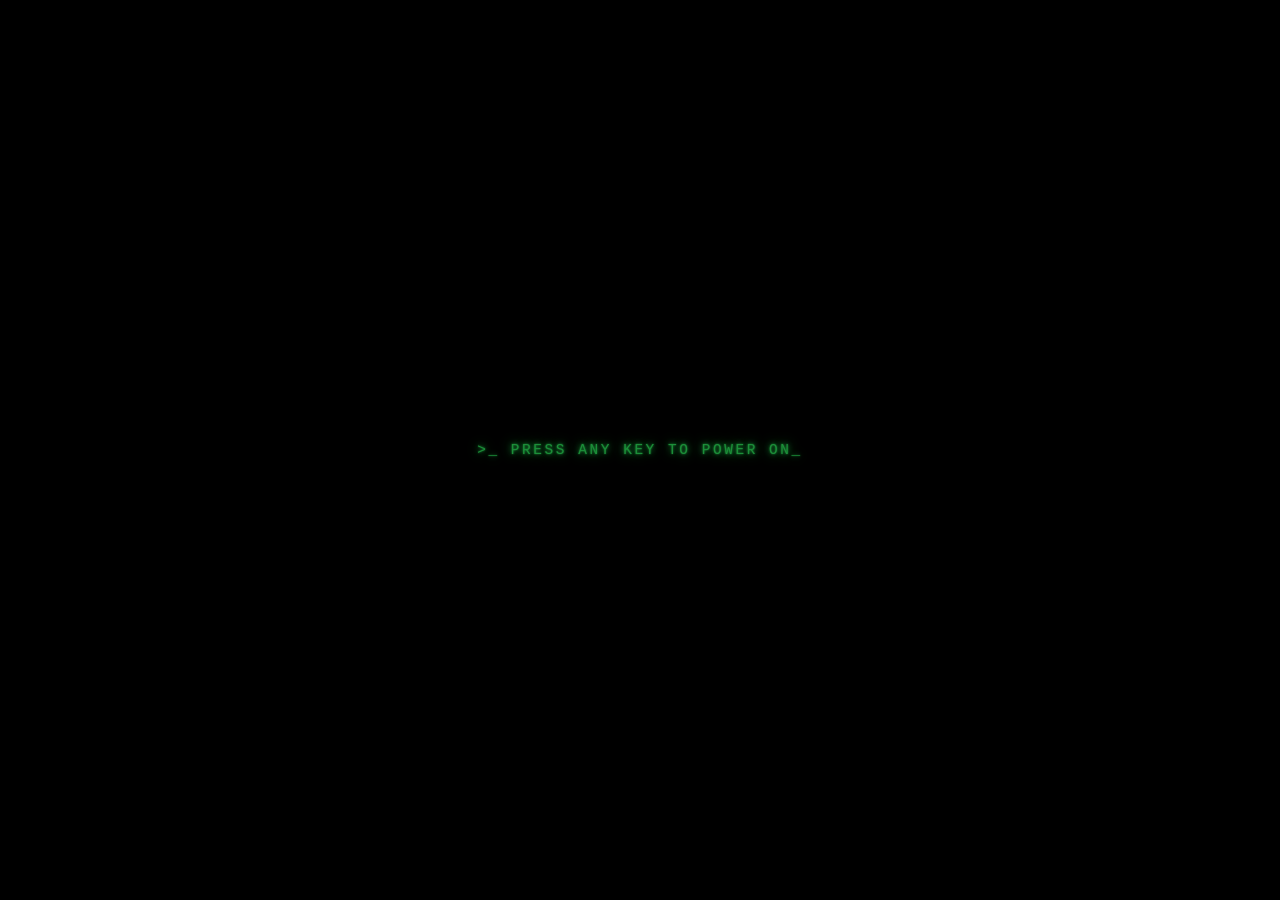
==== commit 8ccf69a5: "Add press-any-key power gate so startup audio always plays" ====
--- a/index.html
+++ b/index.html
@@ -18,6 +18,7 @@
        ============================================================ -->
   <div id="boot-overlay" aria-hidden="true">
     <div class="boot-warmup"></div>
+    <div class="boot-prompt">&gt;_ PRESS ANY KEY TO POWER ON_</div>
     <div class="boot-content">
       <div class="boot-spinner">
         <span></span><span></span><span></span><span></span>
--- a/css/style.css
+++ b/css/style.css
@@ -1535,9 +1535,38 @@
   box-shadow: 0 0 24px 6px rgba(51, 255, 102, 0.55);
   opacity: 0;
   transform-origin: center;
+  pointer-events: none;
+}
+
+/* The line stays dark until the power switch flips: JS adds .boot-run in
+   the same instant the startup chime fires (see runBootSequence). */
+.boot-warmup.boot-run {
   animation: boot-warmup-expand 700ms ease-out forwards;
   animation-delay: 150ms;
-  pointer-events: none;
+}
+
+/* Power switch prompt: blinks on the dead screen until the first keypress
+   or click — the gesture that unlocks audio for the whole session. */
+.boot-prompt {
+  position: absolute;
+  inset: 0;
+  display: flex;
+  align-items: center;
+  justify-content: center;
+  font-size: 0.9rem;
+  letter-spacing: 0.18em;
+  color: var(--phosphor-dim);
+  text-shadow: var(--text-glow);
+  cursor: pointer;
+  animation: boot-prompt-blink 1.2s steps(2, jump-none) infinite;
+}
+
+@keyframes boot-prompt-blink {
+  50% { opacity: 0.25; }
+}
+
+.boot-prompt.boot-prompt--hidden {
+  display: none;
 }
 
 @keyframes boot-warmup-expand {
@@ -1691,6 +1720,10 @@
     animation-delay: 0ms;
   }
 
+  .boot-prompt {
+    animation: none;
+  }
+
   .boot-content {
     transition-duration: 1ms;
   }
